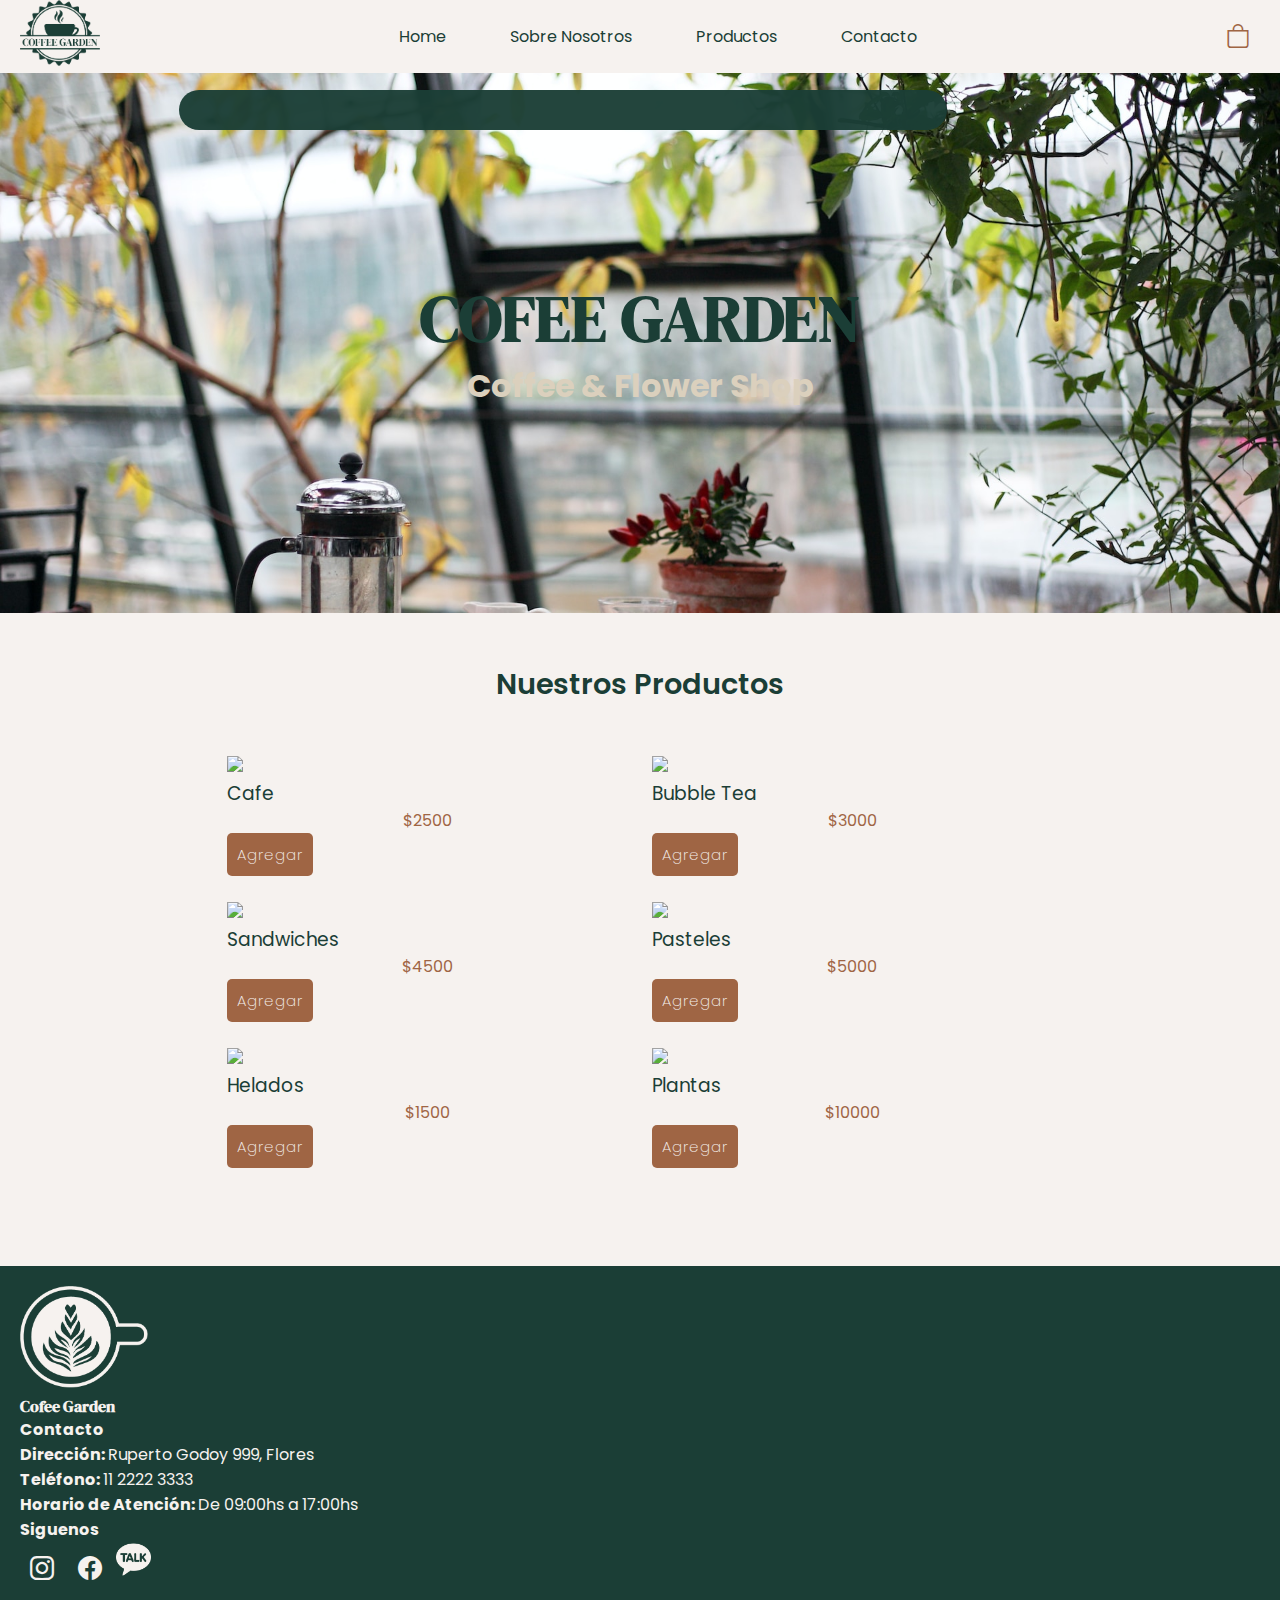
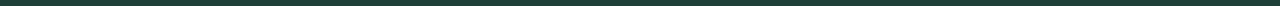
==== index.html @ c9284c14 "style" ====
<!DOCTYPE html>
<html lang="en">

<head>
    <meta charset="UTF-8">
    <meta name="viewport" content="width=device-width, initial-scale=1.0">
    <link rel="stylesheet" href="https://cdn.jsdelivr.net/npm/bootstrap-icons@1.11.2/font/bootstrap-icons.min.css">
    <link href="https://cdn.jsdelivr.net/npm/bootstrap@5.3.2/dist/css/bootstrap.min.css" rel="stylesheet" integrity="sha384-T3c6CoIi6uLrA9TneNEoa7RxnatzjcDSCmG1MXxSR1GAsXEV/Dwwykc2MPK8M2HN" crossorigin="anonymous">
    <link rel="stylesheet" href="style.css">
    <script defer src="main.js"></script>
    <title>3ra Pre-Entrega</title>
</head>

<body>
    <header>
        <a href="#" class="logo1"><img src="img/logo1-02.png" alt="Logo Coffee Garden"  class="logo1"></a>
        <nav class="navbar">
            <a href="#home">Home</a>
            <a href="#about">Sobre Nosotros</a>
            <a href="#productos">Productos</a>
            <a href="#contacto">Contacto</a>
        </nav>
        <div class="icons">
            <i class="bi bi-bag" id="bag"></i>
        </div>
    </header>

    <main>
        <section class="home">
            <div class="homeText">
                <h1 class="logo">COFEE GARDEN</h1>
                <h3>Coffee & Flower Shop</h3>
            </div>
        </section>
        <section class="productos">
            <h2> Nuestros Productos</h2>
            <div class="productosItems">
            </div>
            <div class="carritoItems">
            </div>
            <div class="alert alert-success" role="alert">
                <h4 class="alert-heading"> Muchas gracias por tu compra!🪴 </h4>
                <p> Gracias por elegirnos! Que lo disfrutes 🍵☕ </p>
            </div>
        </section>
    </main>

    <footer>
        <div class="contenedor-footer">
            <div>
                <a href="#">
                    <img src="img/logo2-01.png" alt="Logo Coffee Garden" class="logo2">
                </a>
                <h4 class="logo2-name">Cofee Garden</h4>
            </div>
            <div>
                <h4>Contacto</h4>
                <p> <strong> Dirección: </strong> Ruperto Godoy 999, Flores</p>
                <p> <strong> Teléfono: </strong> 11 2222 3333</p>
                <p> <strong> Horario de Atención: </strong> De 09:00hs a 17:00hs </p>
            </div>
            <div>
                <h4>Siguenos</h4>
                <i class="bi bi-instagram"></i>
                <i class="bi bi-facebook"></i>
                <img src="img/kakao-talk.png" alt="KakaoTalk logo" width="35px">
            </div>
        </div>
    </footer>

    <script src="https://cdn.jsdelivr.net/npm/bootstrap@5.3.2/dist/js/bootstrap.bundle.min.js"
        integrity="sha384-C6RzsynM9kWDrMNeT87bh95OGNyZPhcTNXj1NW7RuBCsyN/o0jlpcV8Qyq46cDfL"
        crossorigin="anonymous"></script>
</body>

</html>
---- style.css ----
@import url('https://fonts.googleapis.com/css2?family=DM+Serif+Display:ital@0;1&display=swap');
@import url("https://fonts.googleapis.com/css2?family=Poppins:wght@100;200;400;600&display=swap");
* {
  margin: 0px;
  padding: 0px;
  font-family: "Poppins", sans-serif;
  list-style: none;
  box-sizing: border-box;
}
body{
    background-color: #f6f2ef;
}
header{
    padding: 0 20px;
    background-color: #f6f2ef;
    display: flex;
    align-items: center;
    justify-content: space-between;
    top: 0; left: 0; right: 0;
    z-index: 1;
}
header .logo1 {
    width: 5rem;
}
header .navbar a{
    margin: 30px;
    color: #1b3e36;
    text-decoration: none;
}
header .navbar a:hover{
    color: #9f6544;
    font-weight: 600;
}
i{
    color: #9f6544;
    font-size: 1.5rem;
    margin: 10px;
    cursor: pointer;
}
.home {
    padding: 100px 14%;
    min-height: 60vh;
    width: 100%;
    background: url(img/cafe.jpg);
    background-size: cover;
    background-position: center top;
    position: relative;
    display: flex;
    align-items: center;
    justify-content: center;
}
.homeText .logo {
    color: #1b3e36;
    font-family: 'DM Serif Display', serif; 
    font-size: 4rem;
}
.homeText h3{
    color: #dbd0bd;
    text-align: center;
    font-size: 2rem;
}
.productos {
    padding: 50px 14%;
}
.productos h2 {
    margin-bottom: 30px;
    color: #1b3e36;
    font-size: 1.8rem;
    font-weight: 600;
    text-align: center;
}
.productos p{
    color: #9f6544;
    text-align: center;
}
.productosItems{
    display: grid;
    grid-template-columns: repeat(auto-fit, minmax(350px, auto));
    gap: 1.5rem;
    align-items: center;
    margin: 3rem;
}
.productosItems img {
    height: 30rem;
}
.productosItems h3{
    color: #1b3e36;
    font-weight: 400;
}
.productosItems .agregar{
    background-color: #9f6544;
    color: #f6f2ef;
    font-size: 15px;
    font-weight: 200;
    letter-spacing: 1px;
    display: inline-block;
    padding: 10px;
    border-radius: 5px;
    border: none;
}
.carritoItems{
    width: 60%;
    background-color: rgba(27, 62, 54, 0.966);
    color: #f6f2ef;
    display: flex;
    flex-direction: column;
    align-items: center;
    position: fixed;
    top: 10vh;
    border-radius: 50px;
    padding: 20px;
}
.emergente{
    display: flex;
    justify-content: space-between;
    width: 80%;
}
.btn-cierra{
    background-color: #9f6544;
    color: #f6f2ef;
    font-size: 15px;
    font-weight: 200;
    letter-spacing: 1px;
    display: inline-block;
    padding: 10px;
    border-radius: 5px;
    cursor: pointer;
    border: none;
}
.productosCarrito img{
    height: 8rem;
}
.alert {
    display: none;
}

footer {
    background-color: #1b3e36;
    color: #f6f2ef;
    padding: 20px;
}

footer .logo2 {
    width: 8rem;
}
footer .logo2-name {
    font-family: 'DM Serif Display', serif; 
}

footer i{
    color: #f6f2ef;
}
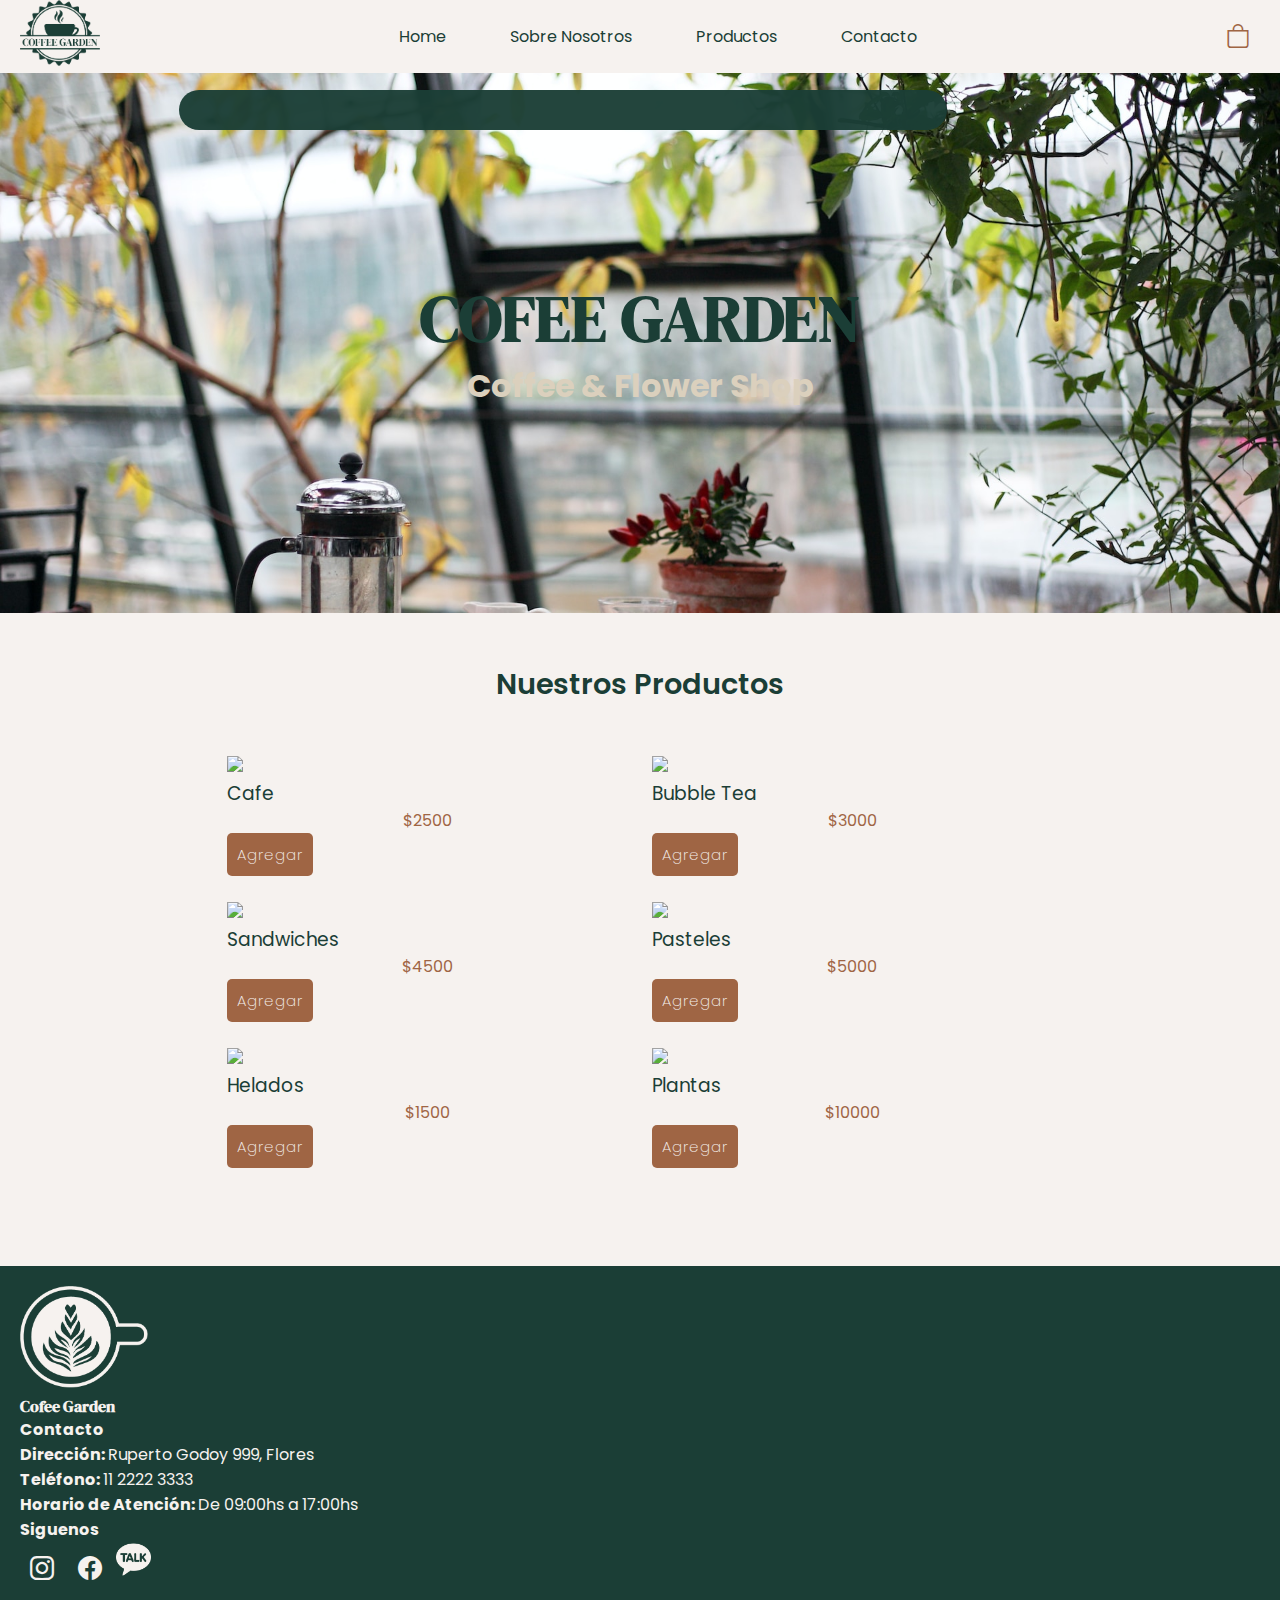
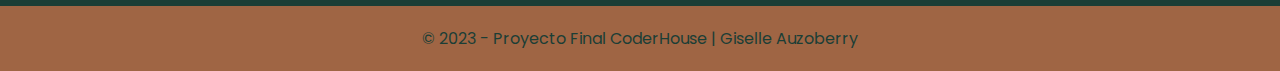
==== commit cb49fc1b: "seguimos con los estilos" ====
--- a/index.html
+++ b/index.html
@@ -66,6 +66,9 @@
                 <img src="img/kakao-talk.png" alt="KakaoTalk logo" width="35px">
             </div>
         </div>
+        <div class="bottom">
+            <p> © 2023 - Proyecto Final CoderHouse | Giselle Auzoberry </p>
+        </div>
     </footer>
 
     <script src="https://cdn.jsdelivr.net/npm/bootstrap@5.3.2/dist/js/bootstrap.bundle.min.js"
--- a/style.css
+++ b/style.css
@@ -134,19 +134,27 @@
     display: none;
 }
 
-footer {
+footer .contenedor-footer {
     background-color: #1b3e36;
     color: #f6f2ef;
     padding: 20px;
 }
-
 footer .logo2 {
     width: 8rem;
 }
 footer .logo2-name {
     font-family: 'DM Serif Display', serif; 
 }
-
 footer i{
     color: #f6f2ef;
+}
+footer .bottom {
+    padding: 20px;
+    text-align: center;
+    background-color: #9f6544;
+    color: #1b3e36;
+}
+
+footer .bottom p{
+    margin: 0;
 }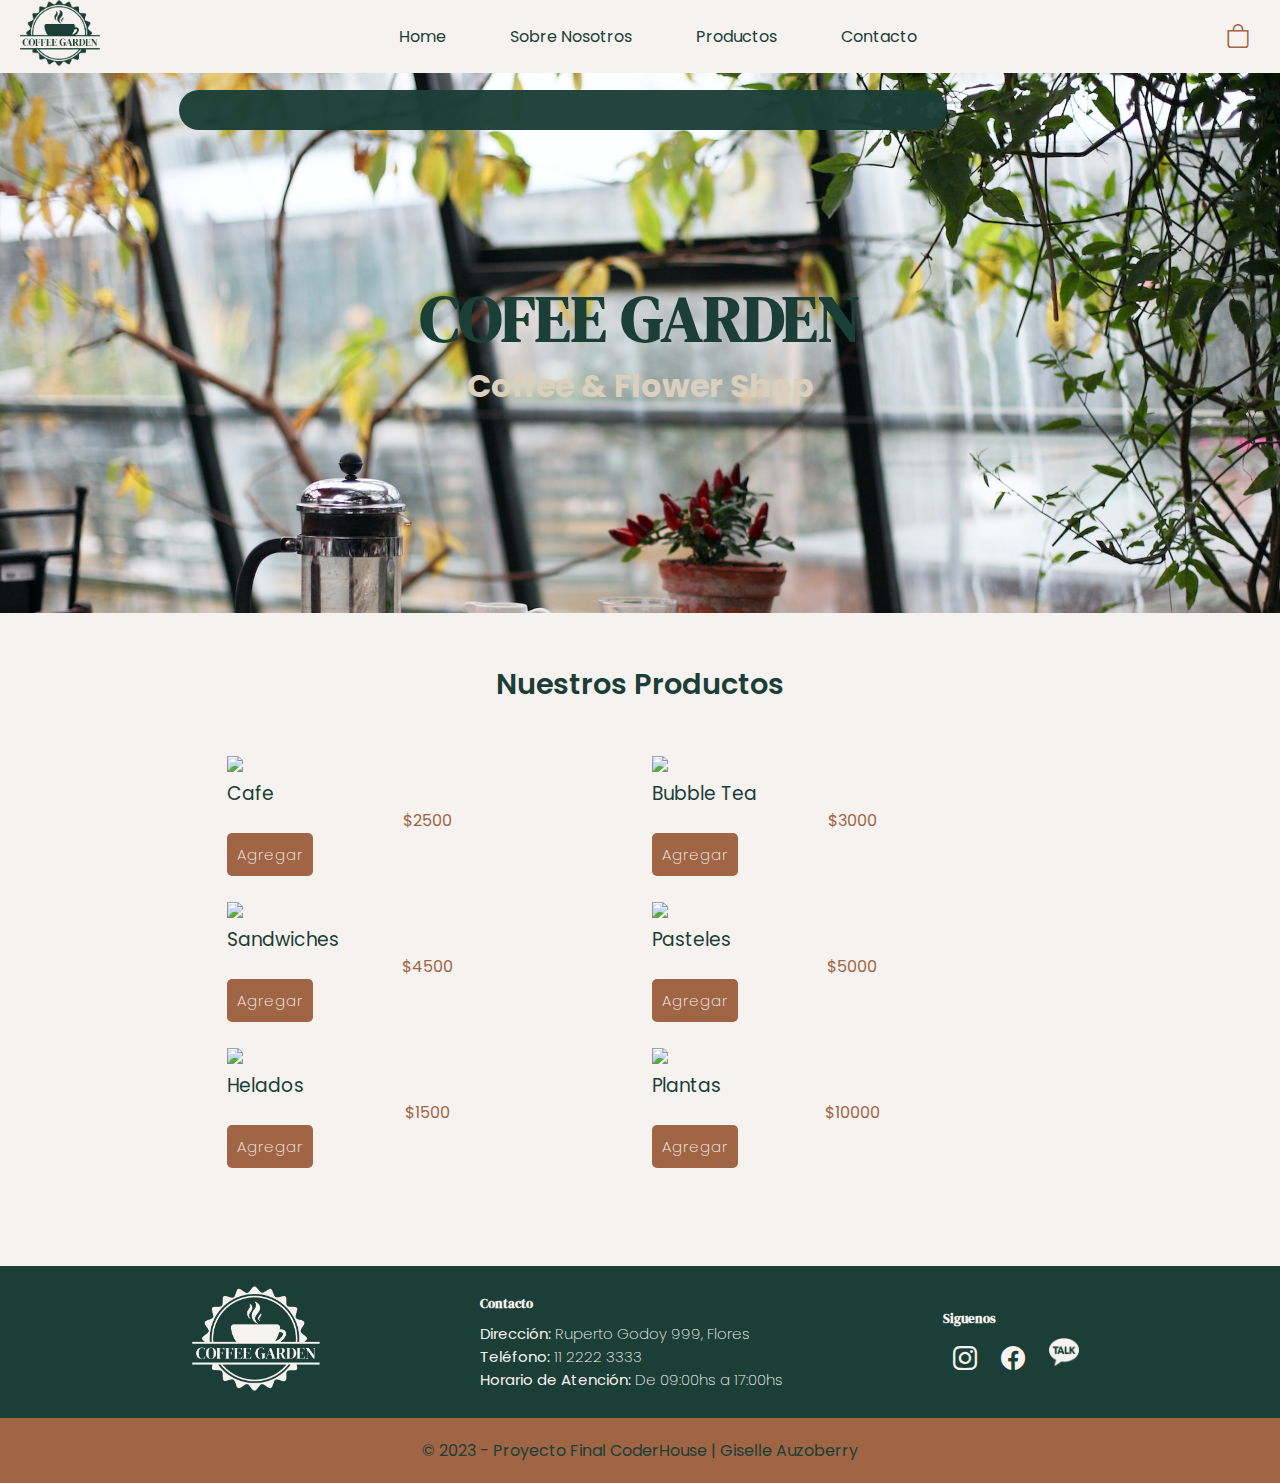
==== commit 958f25d7: "otra vez css" ====
--- a/index.html
+++ b/index.html
@@ -16,7 +16,7 @@
         <a href="#" class="logo1"><img src="img/logo1-02.png" alt="Logo Coffee Garden"  class="logo1"></a>
         <nav class="navbar">
             <a href="#home">Home</a>
-            <a href="#about">Sobre Nosotros</a>
+            <a href="about-contacto.html" id="about">Sobre Nosotros</a>
             <a href="#productos">Productos</a>
             <a href="#contacto">Contacto</a>
         </nav>
@@ -32,7 +32,7 @@
                 <h3>Coffee & Flower Shop</h3>
             </div>
         </section>
-        <section class="productos">
+        <section id="productos"  class="productos">
             <h2> Nuestros Productos</h2>
             <div class="productosItems">
             </div>
@@ -49,21 +49,20 @@
         <div class="contenedor-footer">
             <div>
                 <a href="#">
-                    <img src="img/logo2-01.png" alt="Logo Coffee Garden" class="logo2">
+                    <img src="img/logo2-02.png" alt="Logo Coffee Garden" class="logo2">
                 </a>
-                <h4 class="logo2-name">Cofee Garden</h4>
             </div>
             <div>
-                <h4>Contacto</h4>
-                <p> <strong> Dirección: </strong> Ruperto Godoy 999, Flores</p>
-                <p> <strong> Teléfono: </strong> 11 2222 3333</p>
-                <p> <strong> Horario de Atención: </strong> De 09:00hs a 17:00hs </p>
+                <h5>Contacto</h5>
+                <p class="contact-footer"> <strong> Dirección: </strong> Ruperto Godoy 999, Flores</p>
+                <p class="contact-footer"> <strong> Teléfono: </strong> 11 2222 3333</p>
+                <p class="contact-footer"> <strong> Horario de Atención: </strong> De 09:00hs a 17:00hs </p>
             </div>
             <div>
-                <h4>Siguenos</h4>
+                <h5>Siguenos</h5>
                 <i class="bi bi-instagram"></i>
                 <i class="bi bi-facebook"></i>
-                <img src="img/kakao-talk.png" alt="KakaoTalk logo" width="35px">
+                <i><img src="img/kakao-talk.png" alt="KakaoTalk logo" width="30px"></i>
             </div>
         </div>
         <div class="bottom">
--- a/style.css
+++ b/style.css
@@ -138,12 +138,21 @@
     background-color: #1b3e36;
     color: #f6f2ef;
     padding: 20px;
+    display: flex;
+    justify-content: center;
+    align-items: center;
+    gap: 10rem;
 }
 footer .logo2 {
     width: 8rem;
 }
-footer .logo2-name {
+footer h5 {
     font-family: 'DM Serif Display', serif; 
+    padding-bottom: 10px;
+}
+footer .contact-footer {
+    font-size: 15px;
+    font-weight: 200;
 }
 footer i{
     color: #f6f2ef;
@@ -154,7 +163,6 @@
     background-color: #9f6544;
     color: #1b3e36;
 }
-
 footer .bottom p{
     margin: 0;
 }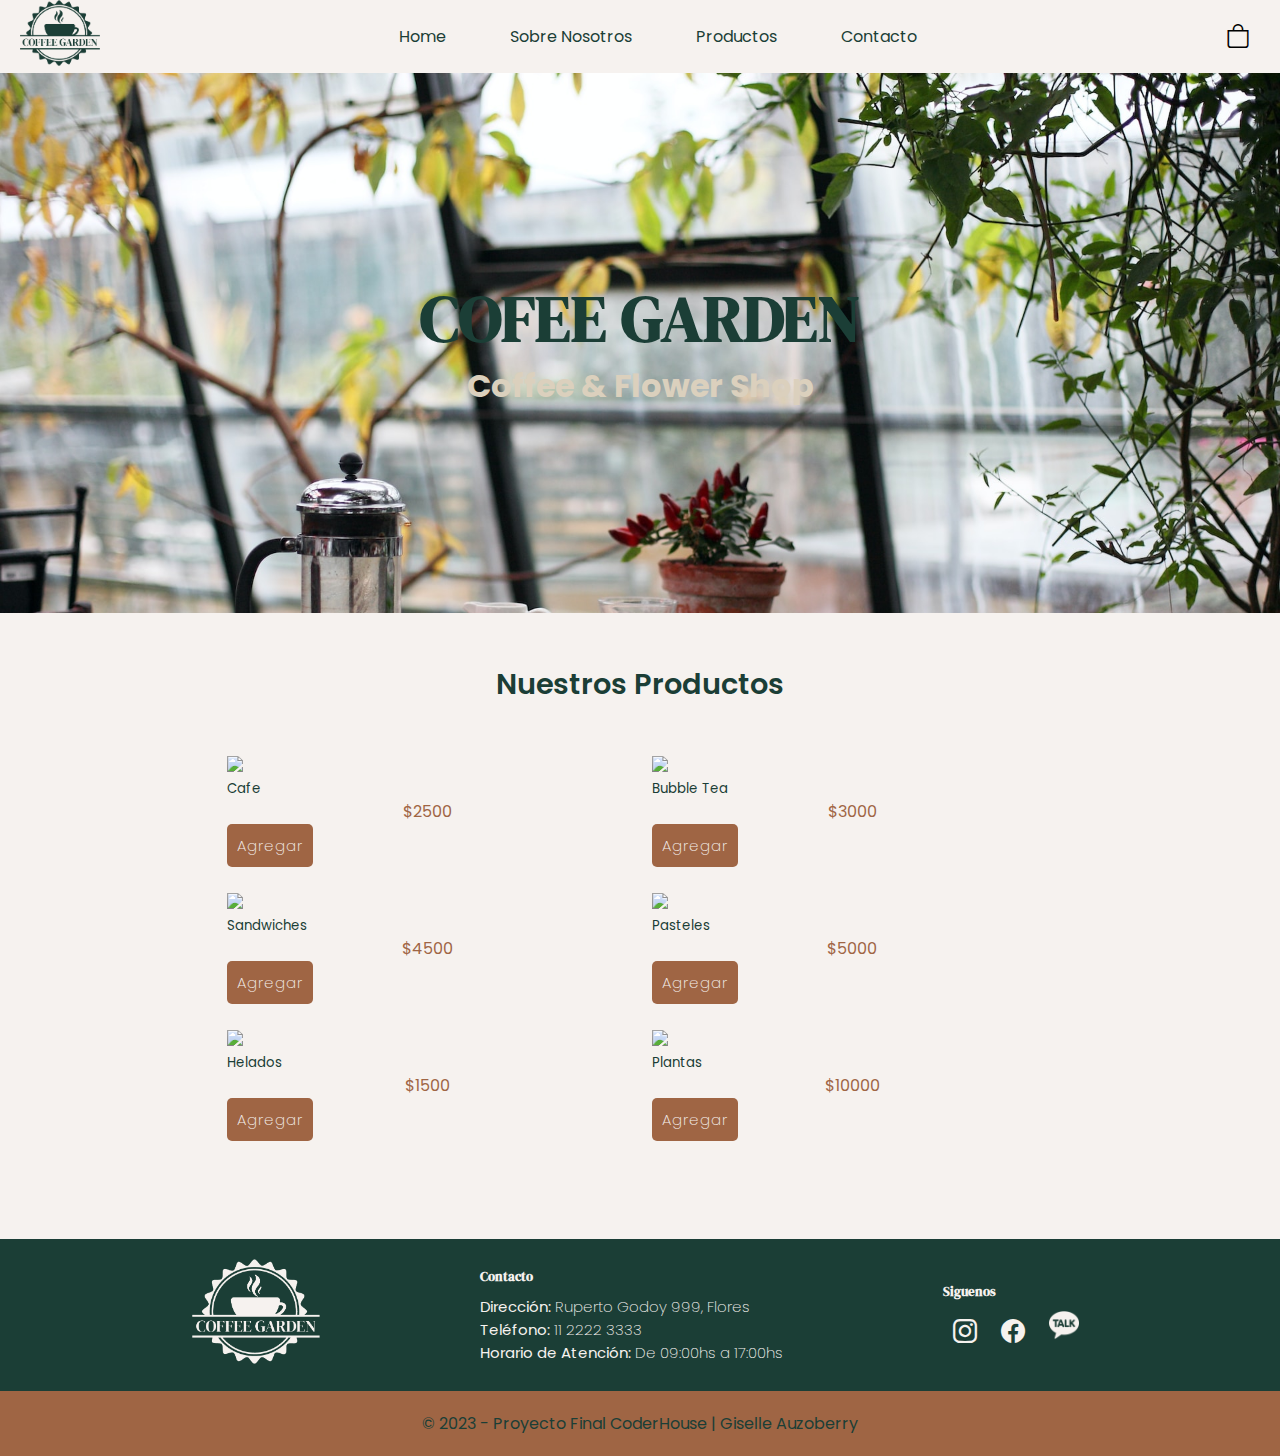
==== commit 0fa322ac: "listo los estilos y maquetado" ====
--- a/index.html
+++ b/index.html
@@ -8,7 +8,7 @@
     <link href="https://cdn.jsdelivr.net/npm/bootstrap@5.3.2/dist/css/bootstrap.min.css" rel="stylesheet" integrity="sha384-T3c6CoIi6uLrA9TneNEoa7RxnatzjcDSCmG1MXxSR1GAsXEV/Dwwykc2MPK8M2HN" crossorigin="anonymous">
     <link rel="stylesheet" href="style.css">
     <script defer src="main.js"></script>
-    <title>3ra Pre-Entrega</title>
+    <title>Final JavaScript</title>
 </head>
 
 <body>
--- a/style.css
+++ b/style.css
@@ -32,7 +32,6 @@
     font-weight: 600;
 }
 i{
-    color: #9f6544;
     font-size: 1.5rem;
     margin: 10px;
     cursor: pointer;
@@ -83,7 +82,7 @@
 .productosItems img {
     height: 30rem;
 }
-.productosItems h3{
+.productosItems h5{
     color: #1b3e36;
     font-weight: 400;
 }
@@ -98,11 +97,12 @@
     border-radius: 5px;
     border: none;
 }
+
 .carritoItems{
     width: 60%;
     background-color: rgba(27, 62, 54, 0.966);
     color: #f6f2ef;
-    display: flex;
+    display: none;
     flex-direction: column;
     align-items: center;
     position: fixed;
@@ -154,9 +154,6 @@
     font-size: 15px;
     font-weight: 200;
 }
-footer i{
-    color: #f6f2ef;
-}
 footer .bottom {
     padding: 20px;
     text-align: center;
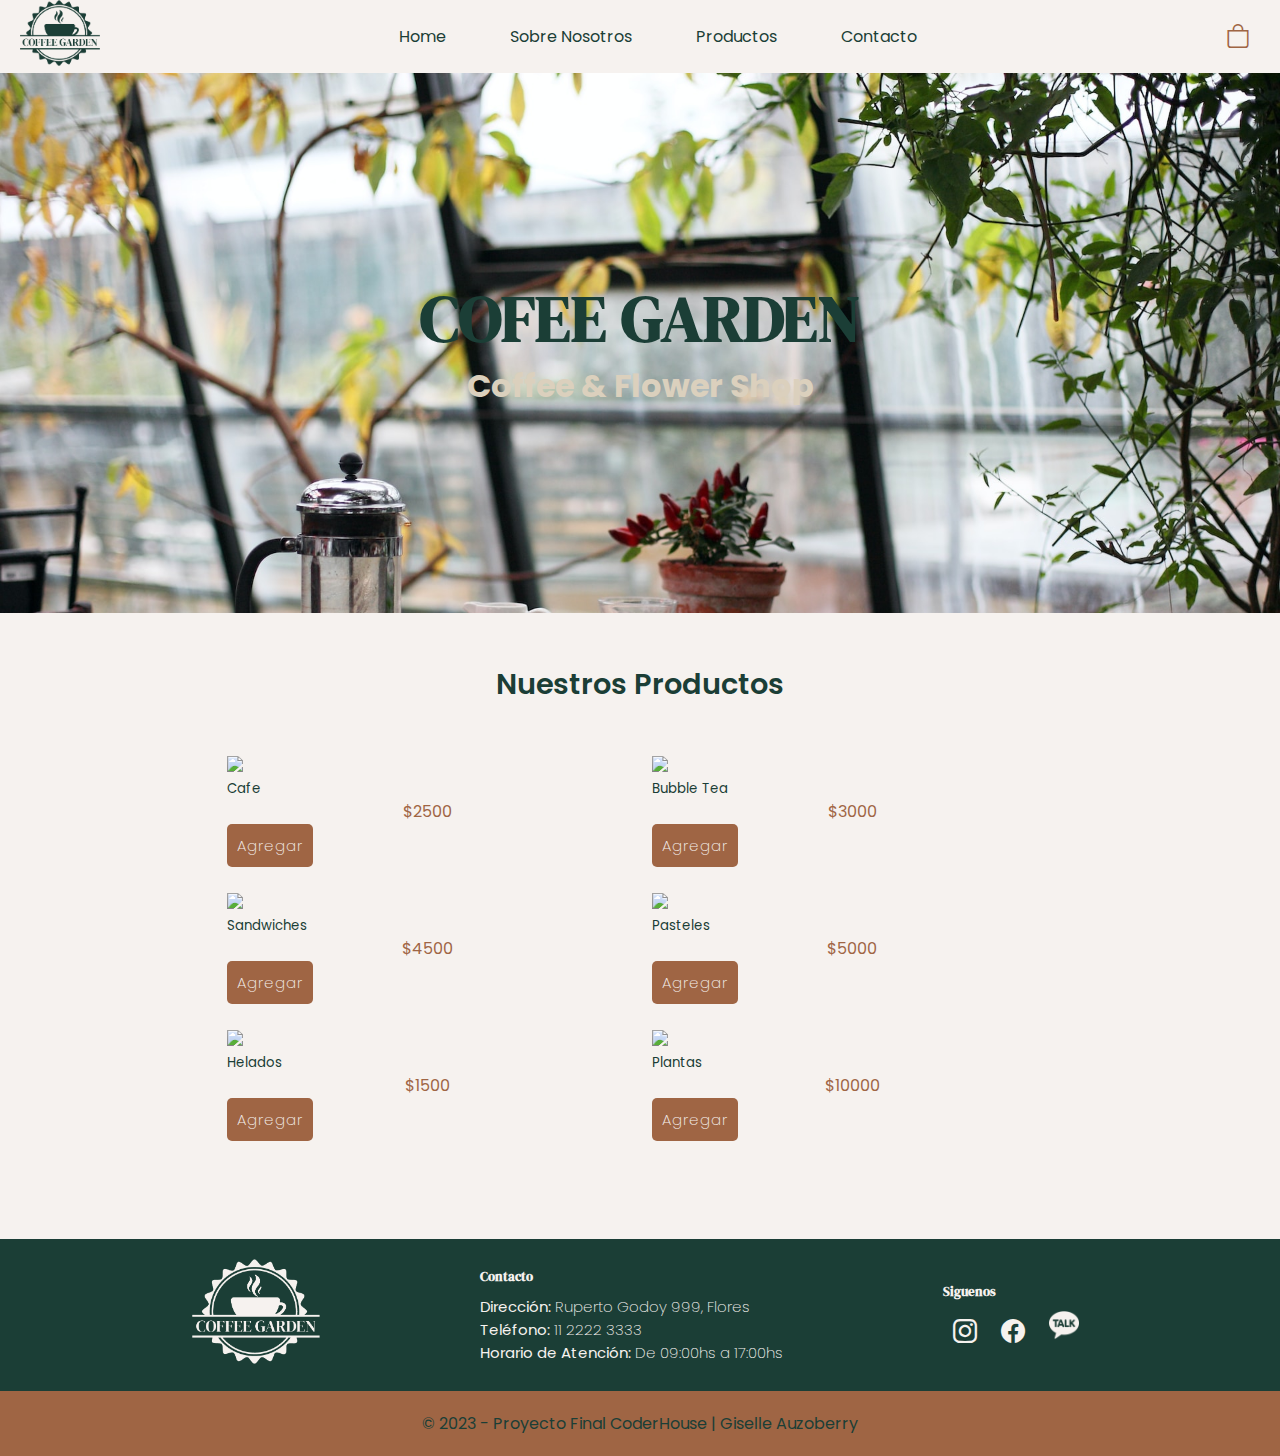
==== commit 13dbdf22: "agregando funcionalidades" ====
--- a/index.html
+++ b/index.html
@@ -5,21 +5,27 @@
     <meta charset="UTF-8">
     <meta name="viewport" content="width=device-width, initial-scale=1.0">
     <link rel="stylesheet" href="https://cdn.jsdelivr.net/npm/bootstrap-icons@1.11.2/font/bootstrap-icons.min.css">
-    <link href="https://cdn.jsdelivr.net/npm/bootstrap@5.3.2/dist/css/bootstrap.min.css" rel="stylesheet" integrity="sha384-T3c6CoIi6uLrA9TneNEoa7RxnatzjcDSCmG1MXxSR1GAsXEV/Dwwykc2MPK8M2HN" crossorigin="anonymous">
+    <link href="https://cdn.jsdelivr.net/npm/bootstrap@5.3.2/dist/css/bootstrap.min.css" rel="stylesheet"
+        integrity="sha384-T3c6CoIi6uLrA9TneNEoa7RxnatzjcDSCmG1MXxSR1GAsXEV/Dwwykc2MPK8M2HN" crossorigin="anonymous">
+    <link rel="stylesheet" type="text/css" href="https://cdn.jsdelivr.net/npm/toastify-js/src/toastify.min.css">
     <link rel="stylesheet" href="style.css">
-    <script defer src="main.js"></script>
+    <script defer src="index.js"></script>
     <title>Final JavaScript</title>
 </head>
 
 <body>
     <header>
-        <a href="#" class="logo1"><img src="img/logo1-02.png" alt="Logo Coffee Garden"  class="logo1"></a>
+        <a href="#" class="logo1"><img src="img/logo1-02.png" alt="Logo Coffee Garden" class="logo1"></a>
         <nav class="navbar">
             <a href="#home">Home</a>
             <a href="about-contacto.html" id="about">Sobre Nosotros</a>
             <a href="#productos">Productos</a>
             <a href="#contacto">Contacto</a>
         </nav>
+       <!-- <form class="d-flex" role="search">
+            <input id="input-busqueda" class="form-control me-2" type="search">
+            <button id="btn-buscar" class="btn btn-outline-success" type="submit">Buscar</button>
+          </form> -->
         <div class="icons">
             <i class="bi bi-bag" id="bag"></i>
         </div>
@@ -32,7 +38,7 @@
                 <h3>Coffee & Flower Shop</h3>
             </div>
         </section>
-        <section id="productos"  class="productos">
+        <section id="productos" class="productos">
             <h2> Nuestros Productos</h2>
             <div class="productosItems">
             </div>
@@ -72,7 +78,11 @@
 
     <script src="https://cdn.jsdelivr.net/npm/bootstrap@5.3.2/dist/js/bootstrap.bundle.min.js"
         integrity="sha384-C6RzsynM9kWDrMNeT87bh95OGNyZPhcTNXj1NW7RuBCsyN/o0jlpcV8Qyq46cDfL"
-        crossorigin="anonymous"></script>
+        crossorigin="anonymous">
+    </script>
+    <script type="text/javascript" src="https://cdn.jsdelivr.net/npm/toastify-js"></script>
+
 </body>
 
+
 </html>--- a/style.css
+++ b/style.css
@@ -30,6 +30,9 @@
 header .navbar a:hover{
     color: #9f6544;
     font-weight: 600;
+}
+#bag {
+    color: #9f6544;
 }
 i{
     font-size: 1.5rem;
@@ -162,4 +165,14 @@
 }
 footer .bottom p{
     margin: 0;
-}+}
+
+/* #btn-buscar{
+    color: #9f6544;
+    border-color: #9f6544;
+}
+#btn-buscar:hover{
+    background-color: #1b3e36;
+    color: #f6f2ef;
+    border-color: #f6f2ef;
+} */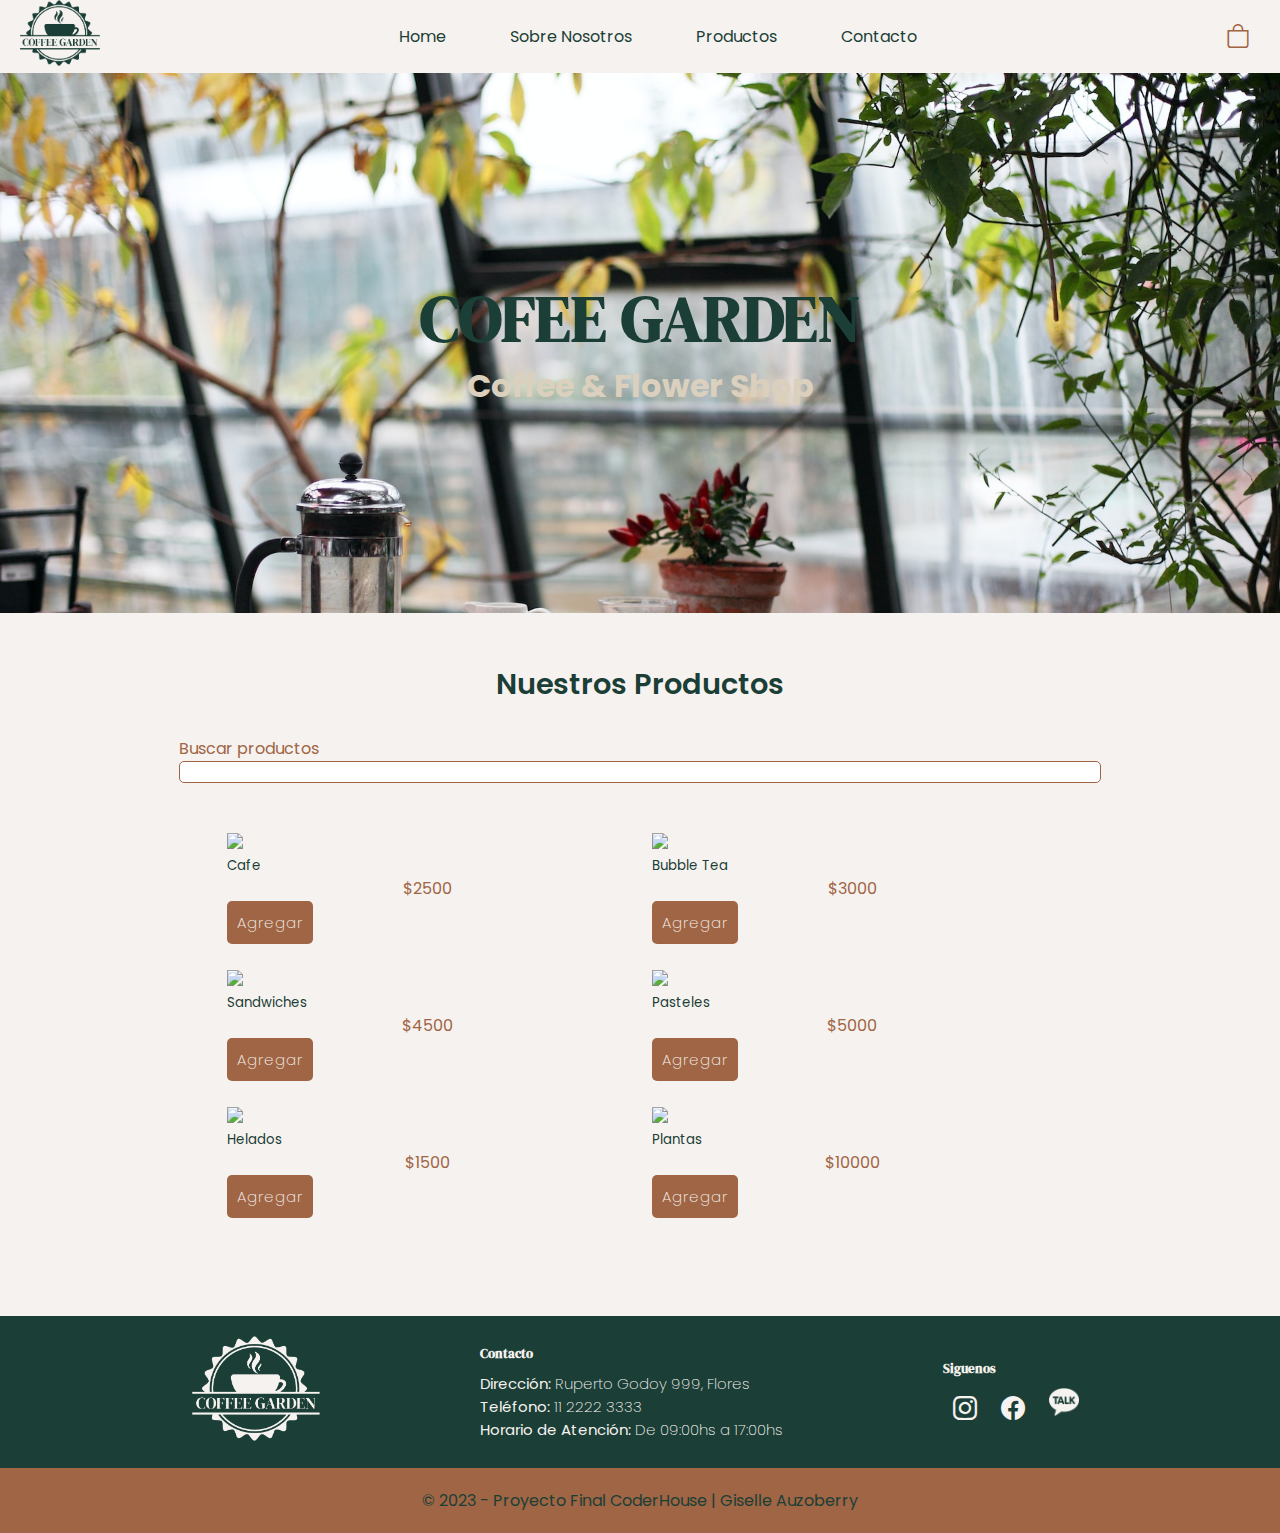
==== commit 73ebbd71: "FIN" ====
--- a/index.html
+++ b/index.html
@@ -1,6 +1,5 @@
 <!DOCTYPE html>
 <html lang="en">
-
 <head>
     <meta charset="UTF-8">
     <meta name="viewport" content="width=device-width, initial-scale=1.0">
@@ -22,10 +21,6 @@
             <a href="#productos">Productos</a>
             <a href="#contacto">Contacto</a>
         </nav>
-       <!-- <form class="d-flex" role="search">
-            <input id="input-busqueda" class="form-control me-2" type="search">
-            <button id="btn-buscar" class="btn btn-outline-success" type="submit">Buscar</button>
-          </form> -->
         <div class="icons">
             <i class="bi bi-bag" id="bag"></i>
         </div>
@@ -40,12 +35,16 @@
         </section>
         <section id="productos" class="productos">
             <h2> Nuestros Productos</h2>
+            <div class="input-buscar">
+                <label for="busqueda" class="busqueda">Buscar productos</label>
+                <input type="search" id="busqueda">
+              </div>
             <div class="productosItems">
             </div>
             <div class="carritoItems">
             </div>
             <div class="alert alert-success" role="alert">
-                <h4 class="alert-heading"> Muchas gracias por tu compra!🪴 </h4>
+                <h4 class="alert-heading"> Tu compra ha sido realizada!🪴 </h4>
                 <p> Gracias por elegirnos! Que lo disfrutes 🍵☕ </p>
             </div>
         </section>
@@ -77,12 +76,9 @@
     </footer>
 
     <script src="https://cdn.jsdelivr.net/npm/bootstrap@5.3.2/dist/js/bootstrap.bundle.min.js"
-        integrity="sha384-C6RzsynM9kWDrMNeT87bh95OGNyZPhcTNXj1NW7RuBCsyN/o0jlpcV8Qyq46cDfL"
-        crossorigin="anonymous">
-    </script>
+        integrity="sha384-C6RzsynM9kWDrMNeT87bh95OGNyZPhcTNXj1NW7RuBCsyN/o0jlpcV8Qyq46cDfL" crossorigin="anonymous">
+        </script>
     <script type="text/javascript" src="https://cdn.jsdelivr.net/npm/toastify-js"></script>
 
 </body>
-
-
 </html>--- a/style.css
+++ b/style.css
@@ -56,6 +56,19 @@
     font-family: 'DM Serif Display', serif; 
     font-size: 4rem;
 }
+.productos .input-buscar {
+    display: flex;
+    flex-direction: column;
+    color:#9f6544;
+}
+.productos .input-buscar #busqueda{
+    border: #9f6544 solid 1px;
+    border-radius: 5px;
+
+}
+.productos .input-buscar #busqueda:focus {
+    outline-color: #9b7c6ab4;
+  }
 .homeText h3{
     color: #dbd0bd;
     text-align: center;
@@ -133,6 +146,7 @@
 .productosCarrito img{
     height: 8rem;
 }
+
 .alert {
     display: none;
 }
@@ -166,13 +180,3 @@
 footer .bottom p{
     margin: 0;
 }
-
-/* #btn-buscar{
-    color: #9f6544;
-    border-color: #9f6544;
-}
-#btn-buscar:hover{
-    background-color: #1b3e36;
-    color: #f6f2ef;
-    border-color: #f6f2ef;
-} */